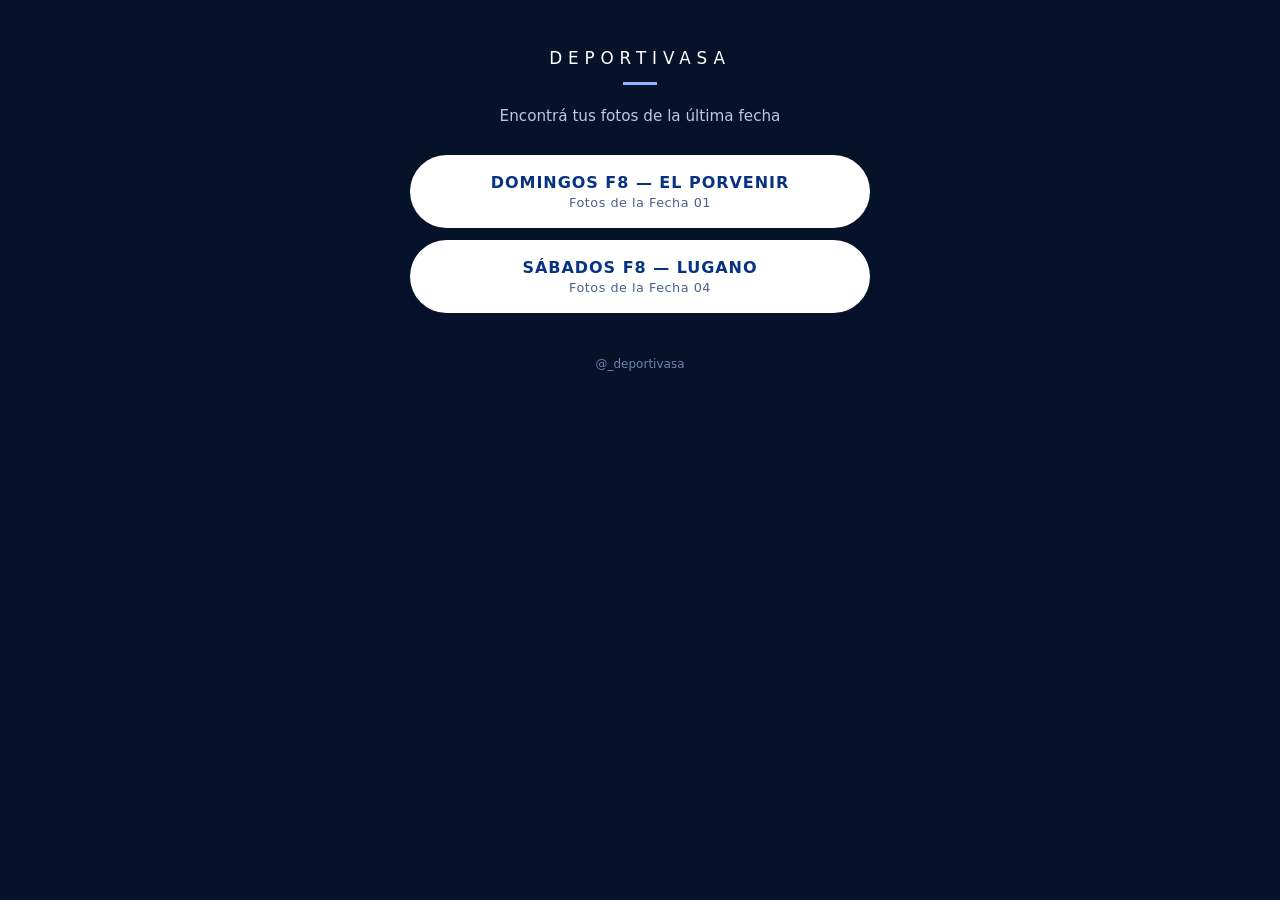
==== index.html @ 6e5aedee "Pagina link en la bio Co-Authored-By: Claude Sonnet 5.5 <noreply@anthropic.com> Claude-Session: http" ====
<!doctype html><html lang="es"><head><meta charset="utf-8">
<meta name="viewport" content="width=device-width,initial-scale=1"><title>DEPORTIVASA · Fotos</title>
<style>
*{box-sizing:border-box;margin:0}body{font-family:system-ui,-apple-system,Segoe UI,Roboto,sans-serif;
background:#06122a;color:#fff;min-height:100vh;display:flex;justify-content:center;padding:48px 20px}
main{width:100%;max-width:460px;text-align:center}
h1{font-weight:300;letter-spacing:.35em;font-size:1.05rem;margin-bottom:6px}
.line{width:34px;height:3px;background:#8cb9ff;margin:14px auto 22px}
p.sub{color:#b9c8e6;font-size:.95rem;margin-bottom:30px}
a.btn{display:block;background:#fff;color:#083282;text-decoration:none;border-radius:999px;
padding:18px 20px;margin:12px 0;font-weight:700;letter-spacing:.06em}
a.btn small{display:block;font-weight:400;letter-spacing:.04em;color:#4a5f8a;font-size:.8rem;margin-top:3px}
h2{font-weight:600;letter-spacing:.2em;font-size:.8rem;color:#8cb9ff;margin:38px 0 10px}
a.old{display:inline-block;color:#dbe6fb;text-decoration:none;border:1px solid #2c4372;
border-radius:999px;padding:7px 14px;margin:4px;font-size:.85rem}
footer{margin-top:44px;color:#6f84ad;font-size:.75rem}
</style></head><body><main>
<h1>DEPORTIVASA</h1><div class="line"></div>
<p class="sub">Encontrá tus fotos de la última fecha</p>
<a class="btn" href="https://drive.google.com/drive/folders/1WIcbo3v-LqGtNekNrZ8uCWVkp4Sqe8-N">DOMINGOS F8 — EL PORVENIR<small>Fotos de la Fecha 01</small></a><a class="btn" href="https://drive.google.com/drive/folders/1SsAB9GElQ6JRrX6UQ_ffklBO-zJ5x7jp">SÁBADOS F8 — LUGANO<small>Fotos de la Fecha 04</small></a>
<footer>@_deportivasa</footer></main></body></html>
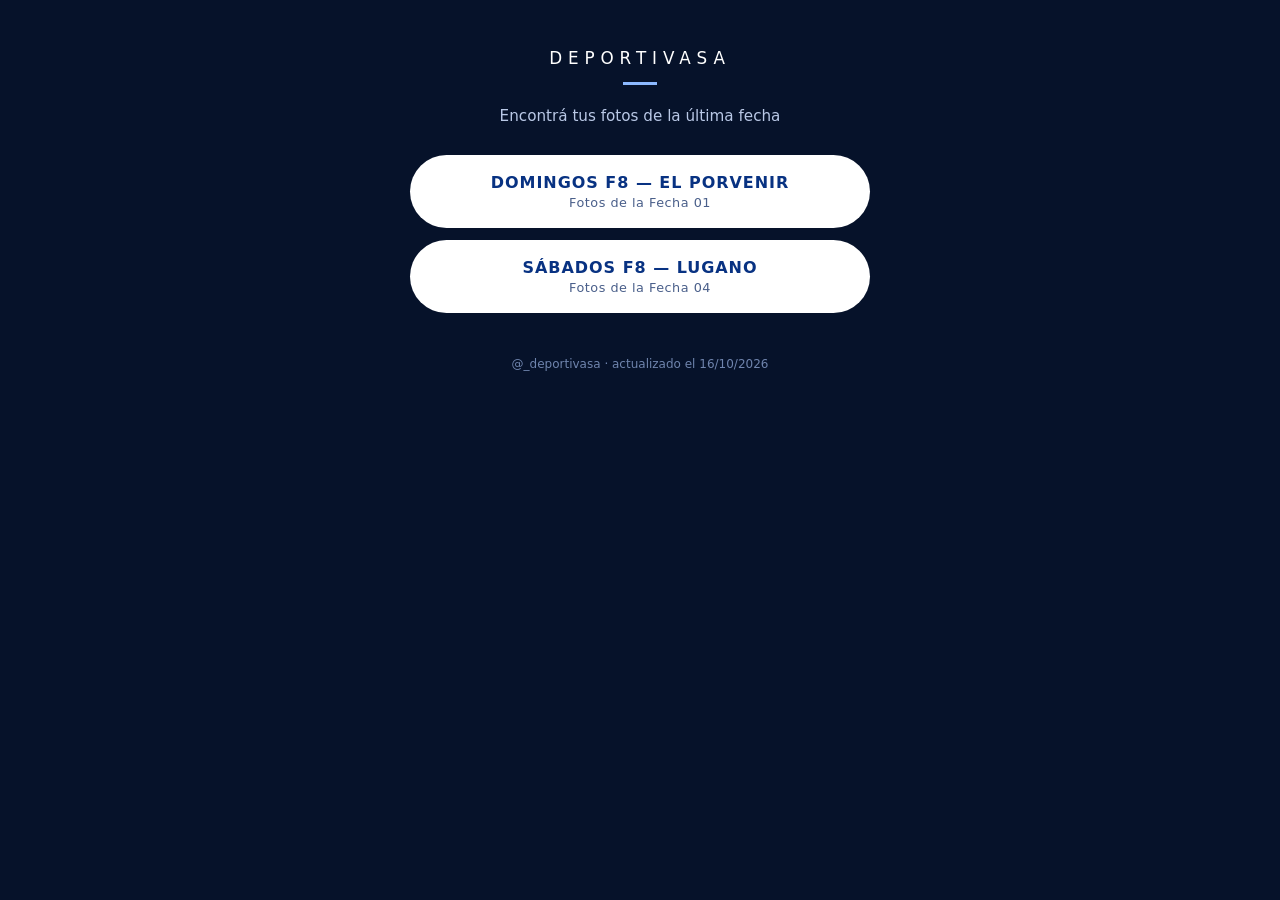
==== commit 1be2af9f: "Actualizar fechas de la pagina" ====
--- a/index.html
+++ b/index.html
@@ -18,4 +18,4 @@
 <h1>DEPORTIVASA</h1><div class="line"></div>
 <p class="sub">Encontrá tus fotos de la última fecha</p>
 <a class="btn" href="https://drive.google.com/drive/folders/1WIcbo3v-LqGtNekNrZ8uCWVkp4Sqe8-N">DOMINGOS F8 — EL PORVENIR<small>Fotos de la Fecha 01</small></a><a class="btn" href="https://drive.google.com/drive/folders/1SsAB9GElQ6JRrX6UQ_ffklBO-zJ5x7jp">SÁBADOS F8 — LUGANO<small>Fotos de la Fecha 04</small></a>
-<footer>@_deportivasa</footer></main></body></html>+<footer>@_deportivasa · actualizado el 16/10/2026</footer></main></body></html>
